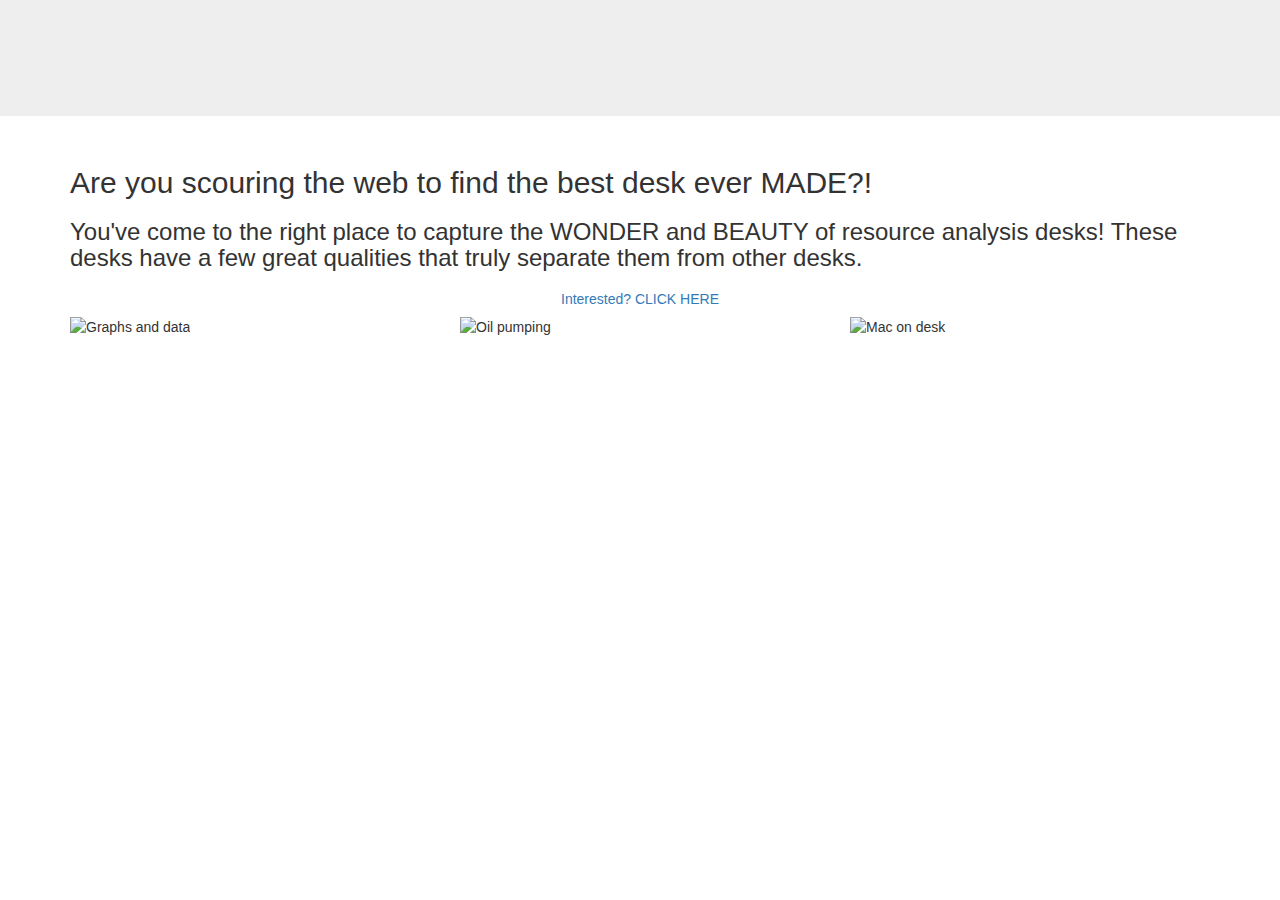
==== csci340lab2/index.html @ 59505154 "Created new Website" ====
<!DOCTYPE html>
<html lang="en">
    <head>
    <title>Lab 2: Javascript and JQuery</title>
    <link rel="stylesheet" href="https://maxcdn.bootstrapcdn.com/bootstrap/3.3.6/css/bootstrap.min.css"/>
    </head>

<body>
  <div class="jumbotron">
  <h1>

  </h1>
  </div>
    <div class="container">
    <h2>
      Are you scouring the web to find the best desk ever MADE?!
    </h2>
    <h3>
      You've come to the right place to capture the WONDER and BEAUTY of resource analysis desks!
      These desks have a few great qualities that truly separate them from other desks.
    </h3>
    </div>

<div class="container">
  <div class="row">
      <div class="col text-center">
        <div class="btn"><a href="https://www.zurifurniture.com/office/kennedy-desk-with-return-black-oak?gclid=Cj0KCQjwpreJBhDvARIsAF1_BU2Wk_l8o6Spmea9sR0zv4ObtiSNgZmym1mQYYqrjO_jlXuU2KtIKbMaAjQTEALw_wcB">Interested? CLICK HERE</a>
      </div>
    </div>
  </div>
</div>

    <div class="container">
      <div class="row row-no-gutters">
        <div class="col-sm-4">
        <img src="Analysis.jpeg" alt="Graphs and data">
        </div>
        <div class="col-sm-4">
        <img src="Resource.jpg" alt="Oil pumping">
        </div>
        <div class="col-sm-4">
        <img src="Desk-PC.jpeg" alt="Mac on desk">
        </div>
      </div>
    </div>

    <script src="https://ajax.googleapis.com/ajax/libs/jquery/3.4.1/jquery.min.js"></script>

    <script src="script.js"></script>

  </body>

</html>
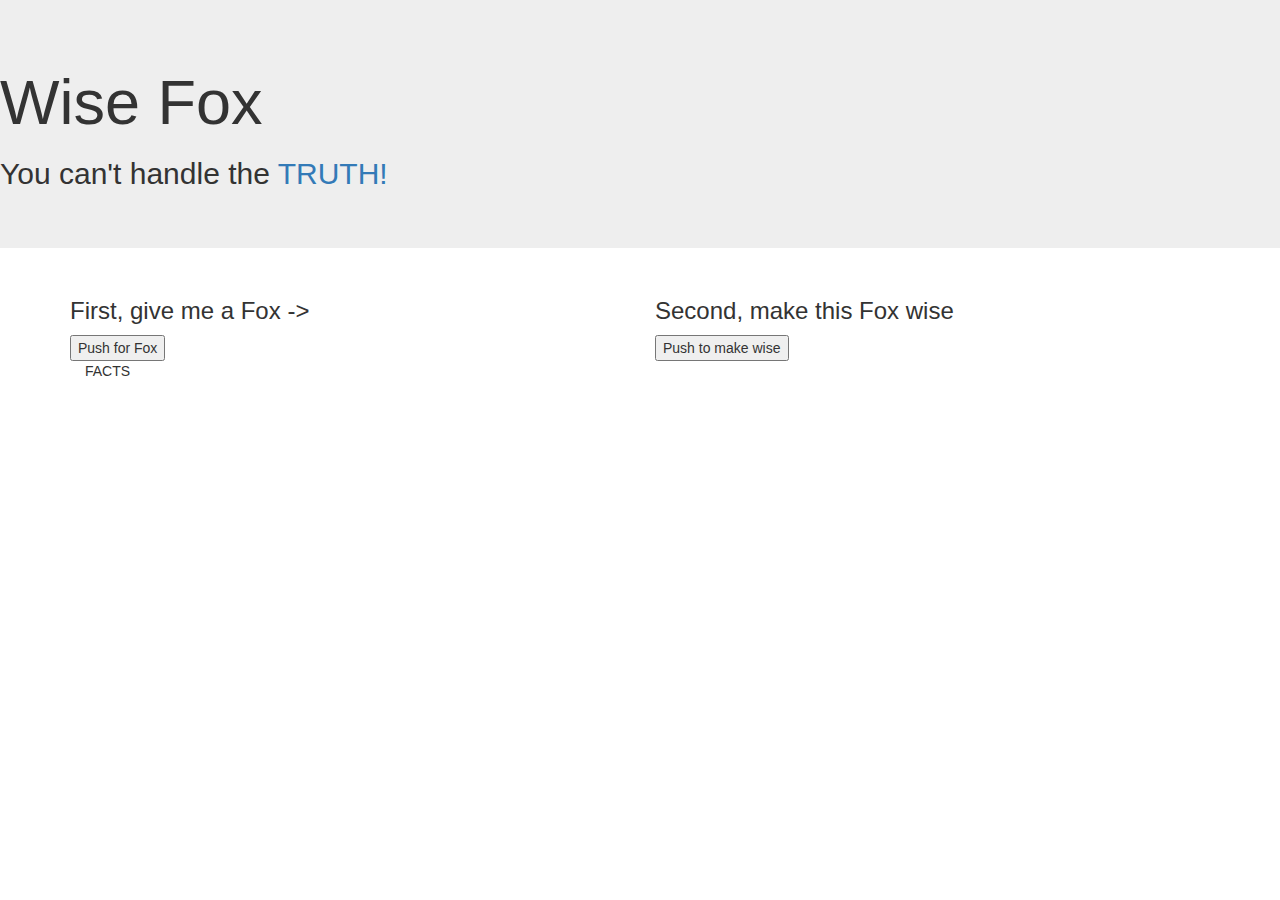
==== commit 956f21ca: "New website with couple links and inputs" ====
--- a/csci340lab2/index.html
+++ b/csci340lab2/index.html
@@ -3,43 +3,36 @@
     <head>
     <title>Lab 2: Javascript and JQuery</title>
     <link rel="stylesheet" href="https://maxcdn.bootstrapcdn.com/bootstrap/3.3.6/css/bootstrap.min.css"/>
+    <link rel="stylesheet" href="style.css">
     </head>
 
 <body>
   <div class="jumbotron">
-  <h1>
-
-  </h1>
+    <h1>Wise Fox</h1>
+    <h2>You can't handle the <a href="https://www.youtube.com/watch?v=9FnO3igOkOk">TRUTH!</a></h2>
   </div>
     <div class="container">
-    <h2>
-      Are you scouring the web to find the best desk ever MADE?!
-    </h2>
-    <h3>
-      You've come to the right place to capture the WONDER and BEAUTY of resource analysis desks!
-      These desks have a few great qualities that truly separate them from other desks.
-    </h3>
     </div>
 
 <div class="container">
   <div class="row">
-      <div class="col text-center">
-        <div class="btn"><a href="https://www.zurifurniture.com/office/kennedy-desk-with-return-black-oak?gclid=Cj0KCQjwpreJBhDvARIsAF1_BU2Wk_l8o6Spmea9sR0zv4ObtiSNgZmym1mQYYqrjO_jlXuU2KtIKbMaAjQTEALw_wcB">Interested? CLICK HERE</a>
-      </div>
+    <div class="col-sm-6">
+        <h3>First, give me a Fox -> </h3>
+        <input id="Fox" type="button" value="Push for Fox"></input>
     </div>
-  </div>
+    <div class="col-sm-6">
+        <h3>Second, make this Fox wise </h3>
+        <input id="jokeFact" type="button" value="Push to make wise"></input>
+    </div>
 </div>
 
     <div class="container">
-      <div class="row row-no-gutters">
-        <div class="col-sm-4">
-        <img src="Analysis.jpeg" alt="Graphs and data">
+      <div class="row">
+        <div class="col-sm-6">
+          <p id="joke-value">FACTS</p>
         </div>
-        <div class="col-sm-4">
-        <img src="Resource.jpg" alt="Oil pumping">
-        </div>
-        <div class="col-sm-4">
-        <img src="Desk-PC.jpeg" alt="Mac on desk">
+        <div class="col-sm-6">
+          <img src="">
         </div>
       </div>
     </div>
--- a/csci340lab2/style.css
+++ b/csci340lab2/style.css
@@ -0,0 +1,14 @@
+h1 {
+
+}
+
+button {
+  padding-left: 60px;
+  cursor: pointer;
+  padding: 8px 18px;
+  border: 3px solid black;
+  position: relative;
+  font-size: 30px;
+  color: blue;
+  background-color: white;
+}
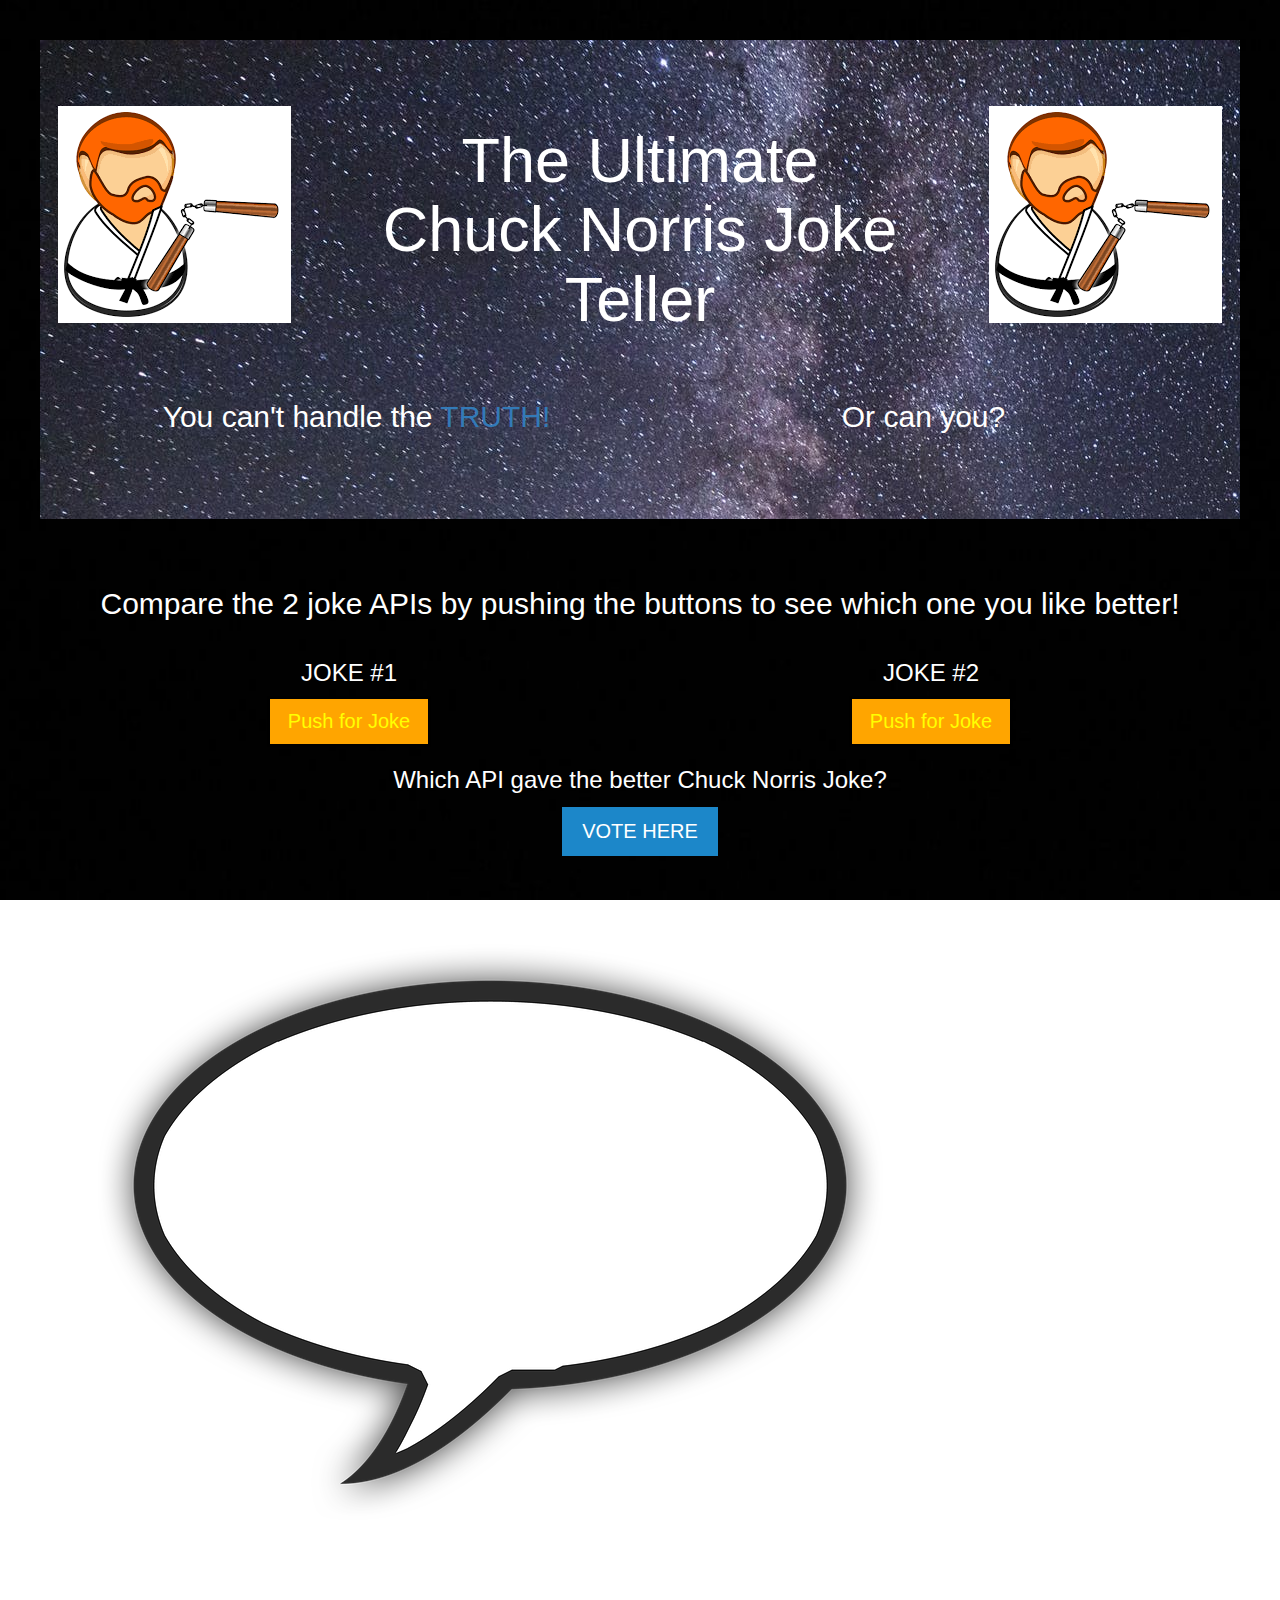
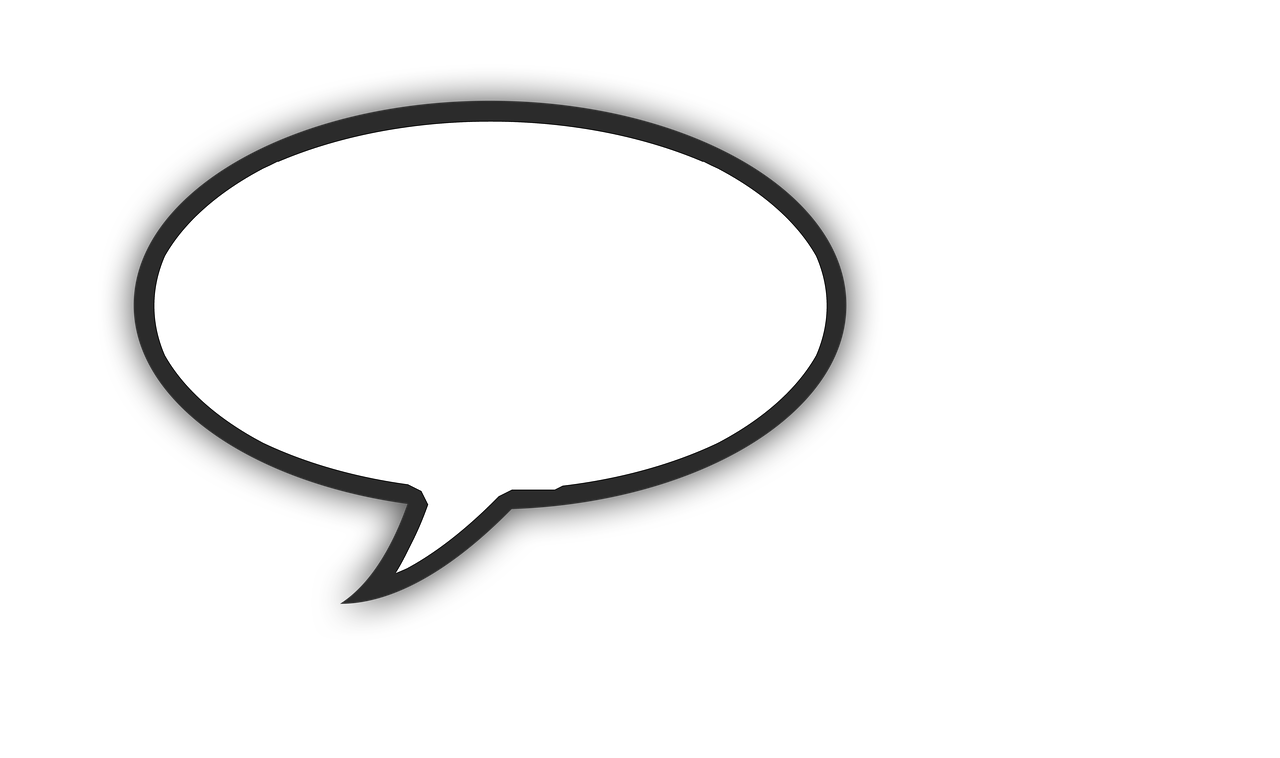
==== commit 07d7f68e: "New pictures and updates to" ====
--- a/csci340lab2/index.html
+++ b/csci340lab2/index.html
@@ -8,39 +8,64 @@
 
 <body>
   <div class="jumbotron">
-    <h1>Wise Fox</h1>
-    <h2>You can't handle the <a href="https://www.youtube.com/watch?v=9FnO3igOkOk">TRUTH!</a></h2>
-  </div>
-    <div class="container">
-    </div>
-
-<div class="container">
-  <div class="row">
-    <div class="col-sm-6">
-        <h3>First, give me a Fox -> </h3>
-        <input id="Fox" type="button" value="Push for Fox"></input>
-    </div>
-    <div class="col-sm-6">
-        <h3>Second, make this Fox wise </h3>
-        <input id="jokeFact" type="button" value="Push to make wise"></input>
-    </div>
-</div>
-
     <div class="container">
       <div class="row">
-        <div class="col-sm-6">
-          <p id="joke-value">FACTS</p>
+        <div class="col-sm-3">
+          <img id="Emoji1" src="Chuck Norris Emoji.png"></img>
         </div>
         <div class="col-sm-6">
-          <img src="">
+          <h1>The Ultimate Chuck Norris Joke Teller</h1>
+        </div>
+        <div class="col-sm-3">
+          <img id="Emoji2" src="Chuck Norris Emoji.png"></img>
         </div>
       </div>
     </div>
+  <div class="container">
+    <div class="row">
+      </div>
+      <div class="col-sm-6">
+        <h2>You can't handle the <a href="https://www.youtube.com/watch?v=9FnO3igOkOk">TRUTH!</a></h2>
+      </div>
+      <div class="col-sm-6">
+        <h2>Or can you?</h2>
+      </div>
+    </div>
+  </div>
 
-    <script src="https://ajax.googleapis.com/ajax/libs/jquery/3.4.1/jquery.min.js"></script>
 
-    <script src="script.js"></script>
+<div class="container">
+  <h2>Compare the 2 joke APIs by pushing the buttons to see which one you like better!</h2>
+  <div class="row">
+    <div class="col-sm-6">
+        <h3>JOKE #1</h3>
+        <input id="jokeFact1" type="button" value="Push for Joke"></input>
+    </div>
+    <div class="col-sm-6">
+        <h3>JOKE #2</h3>
+        <input id="jokeFact2" type="button" value="Push for Joke"></input>
+    </div>
+  <div class="row">
+    <div class="col-sm-12">
+      <h3>Which API gave the better Chuck Norris Joke?</h3>
+      <a href="https://www.surveymonkey.com/r/88MHXRZ" class="button">VOTE HERE</a>
+    </div>
+    </div>
+  </div>
+</div>
 
-  </body>
+<div class="image1">
+  <img src="chat_bubble.png" alt="" />
+  <p id="Joke1"></p>
+</div>
+
+<div class="image1">
+  <img src="chat_bubble.png" alt="" />
+  <p id="Joke1"></p>
+</div>
+
+<script src="https://ajax.googleapis.com/ajax/libs/jquery/3.4.1/jquery.min.js"></script>
+<script src="script.js"></script>
+</body>
 
 </html>
--- a/csci340lab2/style.css
+++ b/csci340lab2/style.css
@@ -1,14 +1,87 @@
-h1 {
-
+.jumbotron {
+  background-image: url("banner.jpeg");
+  width: 100%;
 }
 
-button {
-  padding-left: 60px;
+.jumbotron h1 {
+  text-align: center;
+  color: white;
+}
+
+h2 {
+  text-align: center;
+  margin: 20px;
+  color: white;
+}
+
+h3 {
+  color: white;
+}
+
+#Emoji1 {
+  position: absolute;
+  top: 0px;
+  left: 0px;
+}
+
+#Emoji2 {
+  position: absolute;
+  top: 0px;
+  right: 0px;
+}
+
+#jokeFact1, #jokeFact2 {
   cursor: pointer;
   padding: 8px 18px;
   border: 3px solid black;
   position: relative;
-  font-size: 30px;
-  color: blue;
-  background-color: white;
+  font-size: 20px;
+  color: yellow;
+  background-color: orange;
 }
+
+.container {
+  padding: 18px;
+  position: relative;
+  text-align: center;
+}
+
+.centered {
+  position: absolute;
+  top: 50%;
+  left: 50%;
+  transform: translate(-50%, -50%);
+}
+
+.button {
+  background-color: #1c87c9;
+  border: none;
+  color: white;
+  padding: 10px 20px;
+  text-align: center;
+  text-decoration: none;
+  display: inline-block;
+  font-size: 20px;
+  margin: 4px 2px;
+  cursor: pointer;
+}
+
+.image1 {
+  position: relative;
+  width 100%;
+}
+
+#Joke1 {
+  position: absolute;
+  top: 200px;
+  right: 200px;
+  left: 0;
+  width: 100%;
+}
+
+body {
+  background-image: url("A_black_background.jpg");
+  background-size: cover;
+  background-attachment: fixed;
+  padding: 40px;
+}
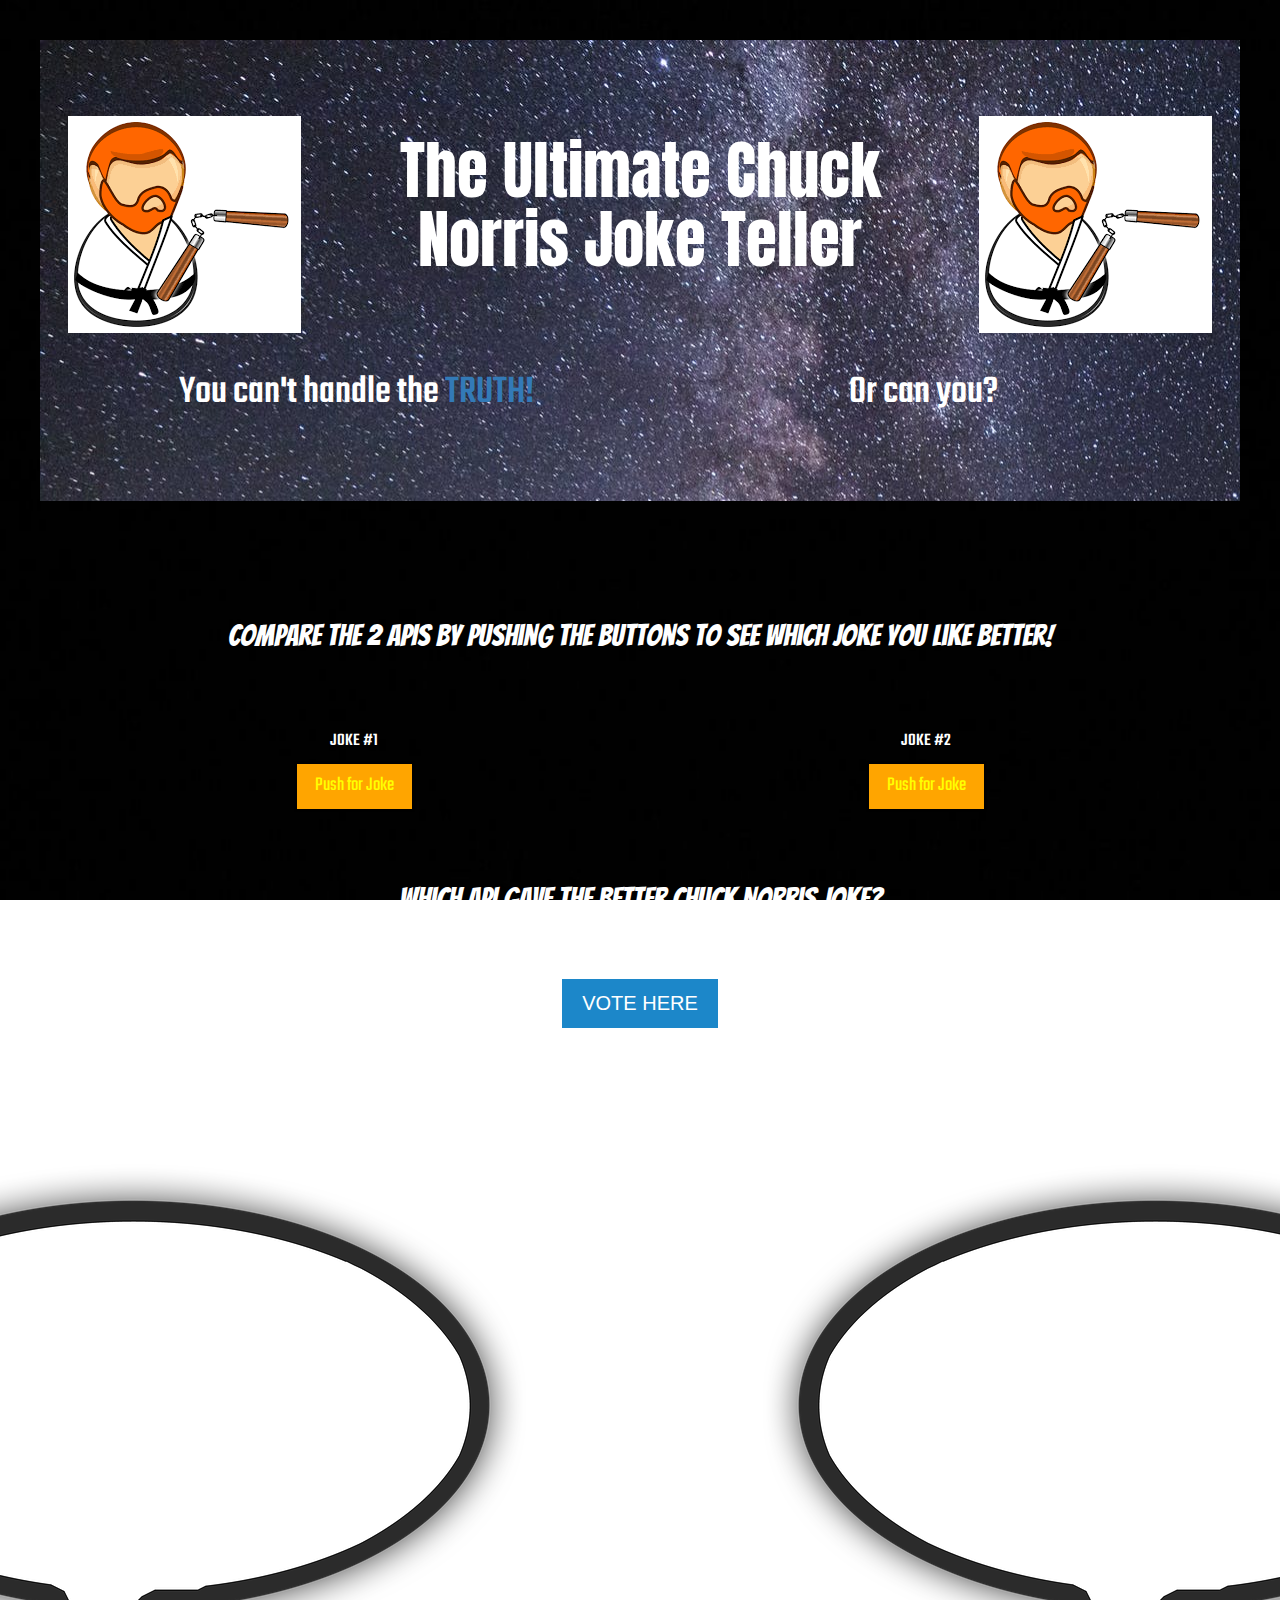
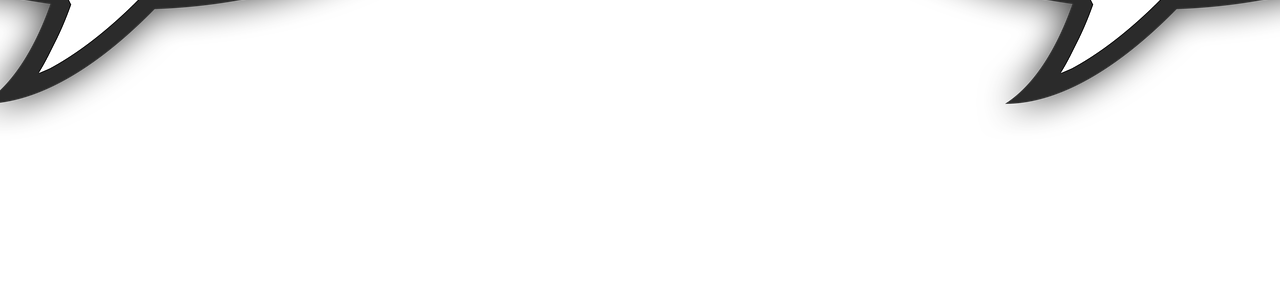
==== commit 0f9eda4a: "New fonts and updates to spacing" ====
--- a/csci340lab2/index.html
+++ b/csci340lab2/index.html
@@ -1,9 +1,22 @@
 <!DOCTYPE html>
 <html lang="en">
     <head>
-    <title>Lab 2: Javascript and JQuery</title>
-    <link rel="stylesheet" href="https://maxcdn.bootstrapcdn.com/bootstrap/3.3.6/css/bootstrap.min.css"/>
-    <link rel="stylesheet" href="style.css">
+      <title>Lab 2: Javascript and JQuery</title>
+      <link rel="stylesheet" href="https://maxcdn.bootstrapcdn.com/bootstrap/3.3.6/css/bootstrap.min.css"/>
+
+      <link rel="preconnect" href="https://fonts.googleapis.com">
+      <link rel="preconnect" href="https://fonts.gstatic.com" crossorigin>
+      <link href="https://fonts.googleapis.com/css2?family=Anton&display=swap" rel="stylesheet">
+
+      <link rel="preconnect" href="https://fonts.googleapis.com">
+      <link rel="preconnect" href="https://fonts.gstatic.com" crossorigin>
+      <link href="https://fonts.googleapis.com/css2?family=Anton&family=Teko&display=swap" rel="stylesheet">
+
+      <link rel="preconnect" href="https://fonts.googleapis.com">
+      <link rel="preconnect" href="https://fonts.gstatic.com" crossorigin>
+      <link href="https://fonts.googleapis.com/css2?family=Bangers&display=swap" rel="stylesheet">
+
+      <link rel="stylesheet" href="style.css">
     </head>
 
 <body>
@@ -35,14 +48,14 @@
 
 
 <div class="container">
-  <h2>Compare the 2 joke APIs by pushing the buttons to see which one you like better!</h2>
+  <h3>Compare the 2 APIs by pushing the buttons to see which joke you like better!</h3>
   <div class="row">
     <div class="col-sm-6">
-        <h3>JOKE #1</h3>
+        <h4>JOKE #1</h4>
         <input id="jokeFact1" type="button" value="Push for Joke"></input>
     </div>
     <div class="col-sm-6">
-        <h3>JOKE #2</h3>
+        <h4>JOKE #2</h4>
         <input id="jokeFact2" type="button" value="Push for Joke"></input>
     </div>
   <div class="row">
@@ -54,14 +67,22 @@
   </div>
 </div>
 
-<div class="image1">
-  <img src="chat_bubble.png" alt="" />
-  <p id="Joke1"></p>
-</div>
+<div class="container">
+  <div class="row">
+    <div class="col-sm-6">
+      <div class="image1">
+        <img src="chat_bubble.png">
+        <p id="Joke1"></p>
+      </div>
+    </div>
 
-<div class="image1">
-  <img src="chat_bubble.png" alt="" />
-  <p id="Joke1"></p>
+  <div class="col-sm-6">
+      <div class="image2">
+        <img src="chat_bubble.png">
+        <p id="Joke2"></p>
+      </div>
+    </div>
+  </div>
 </div>
 
 <script src="https://ajax.googleapis.com/ajax/libs/jquery/3.4.1/jquery.min.js"></script>
--- a/csci340lab2/style.css
+++ b/csci340lab2/style.css
@@ -6,15 +6,28 @@
 .jumbotron h1 {
   text-align: center;
   color: white;
+  font-family: 'Anton', sans-serif;
+}
+
+.row {
+  padding: 10px;
 }
 
 h2 {
   text-align: center;
   margin: 20px;
   color: white;
+  font-size: 40px;
 }
 
 h3 {
+  color: white;
+  font-family: 'Bangers', cursive;
+  font-size: 30px;
+  padding: 50px;
+}
+
+h4 {
   color: white;
 }
 
@@ -53,6 +66,10 @@
   transform: translate(-50%, -50%);
 }
 
+.col-sm-6 {
+  font-family: 'Teko', sans-serif;
+}
+
 .button {
   background-color: #1c87c9;
   border: none;
@@ -68,14 +85,26 @@
 
 .image1 {
   position: relative;
-  width 100%;
+  right: 400px;
+}
+
+.image2 {
+  position: relative;
+  left: 50px;
 }
 
 #Joke1 {
   position: absolute;
   top: 200px;
-  right: 200px;
+  right: 100px;
   left: 0;
+  width: 100%;
+}
+
+#Joke2 {
+  position: absolute;
+  top: 200px;
+  left: 100px;
   width: 100%;
 }
 
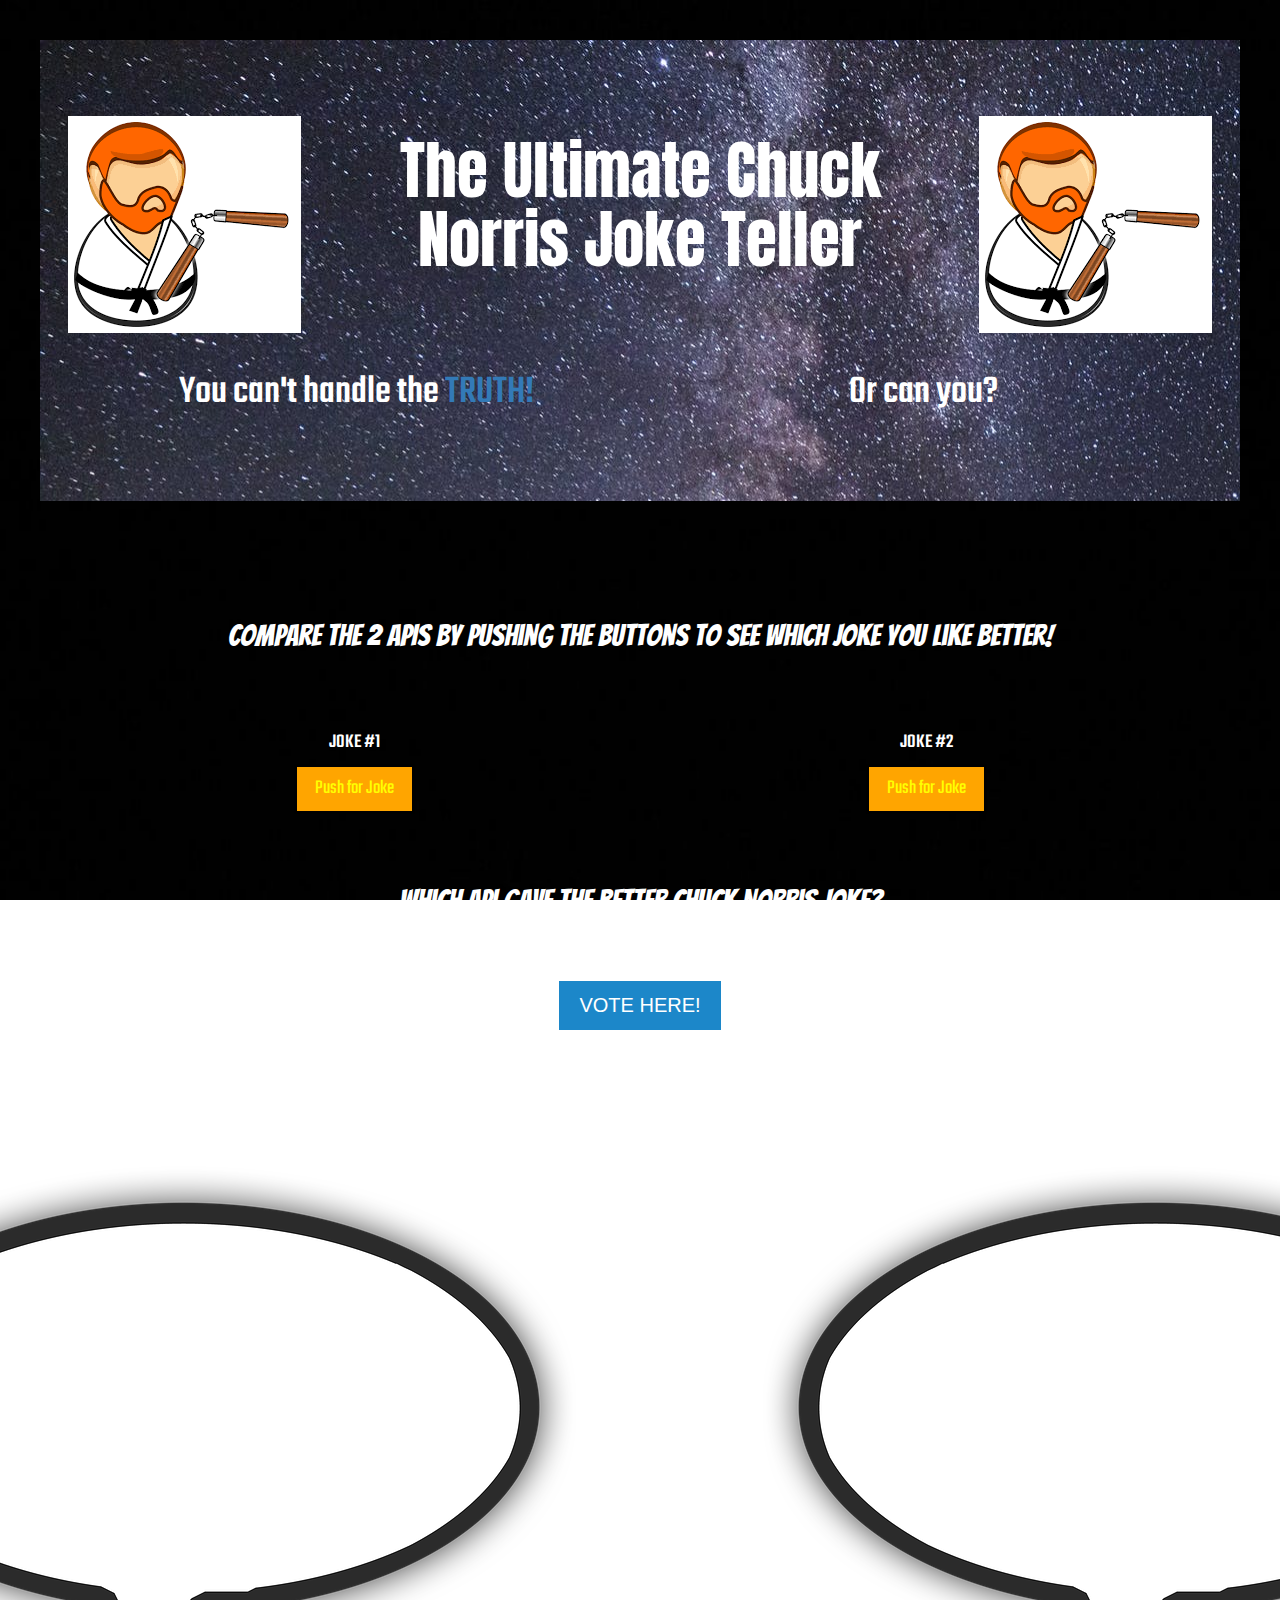
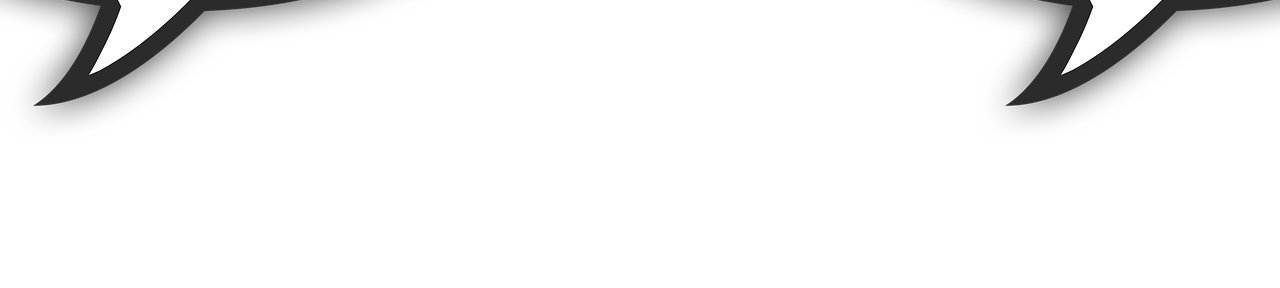
==== commit 1a189e83: "updated fonts and survey" ====
--- a/csci340lab2/index.html
+++ b/csci340lab2/index.html
@@ -15,6 +15,10 @@
       <link rel="preconnect" href="https://fonts.googleapis.com">
       <link rel="preconnect" href="https://fonts.gstatic.com" crossorigin>
       <link href="https://fonts.googleapis.com/css2?family=Bangers&display=swap" rel="stylesheet">
+
+      <link rel="preconnect" href="https://fonts.googleapis.com">
+      <link rel="preconnect" href="https://fonts.gstatic.com" crossorigin>
+      <link href="https://fonts.googleapis.com/css2?family=Klee+One:wght@600&display=swap" rel="stylesheet">
 
       <link rel="stylesheet" href="style.css">
     </head>
@@ -61,7 +65,7 @@
   <div class="row">
     <div class="col-sm-12">
       <h3>Which API gave the better Chuck Norris Joke?</h3>
-      <a href="https://www.surveymonkey.com/r/88MHXRZ" class="button">VOTE HERE</a>
+      <a href="https://www.surveymonkey.com/r/88MHXRZ" class="button">VOTE HERE!</a>
     </div>
     </div>
   </div>
--- a/csci340lab2/style.css
+++ b/csci340lab2/style.css
@@ -29,6 +29,7 @@
 
 h4 {
   color: white;
+  font-size: 20px;
 }
 
 #Emoji1 {
@@ -59,13 +60,6 @@
   text-align: center;
 }
 
-.centered {
-  position: absolute;
-  top: 50%;
-  left: 50%;
-  transform: translate(-50%, -50%);
-}
-
 .col-sm-6 {
   font-family: 'Teko', sans-serif;
 }
@@ -85,7 +79,7 @@
 
 .image1 {
   position: relative;
-  right: 400px;
+  right: 350px;
 }
 
 .image2 {
@@ -93,18 +87,21 @@
   left: 50px;
 }
 
+#Joke1, #Joke2 {
+  font-family: 'Klee One', cursive;
+}
+
 #Joke1 {
   position: absolute;
-  top: 200px;
-  right: 100px;
-  left: 0;
+  top: 275px;
+  left: 200px;
   width: 100%;
 }
 
 #Joke2 {
   position: absolute;
-  top: 200px;
-  left: 100px;
+  top: 275px;
+  left: 175px;
   width: 100%;
 }
 
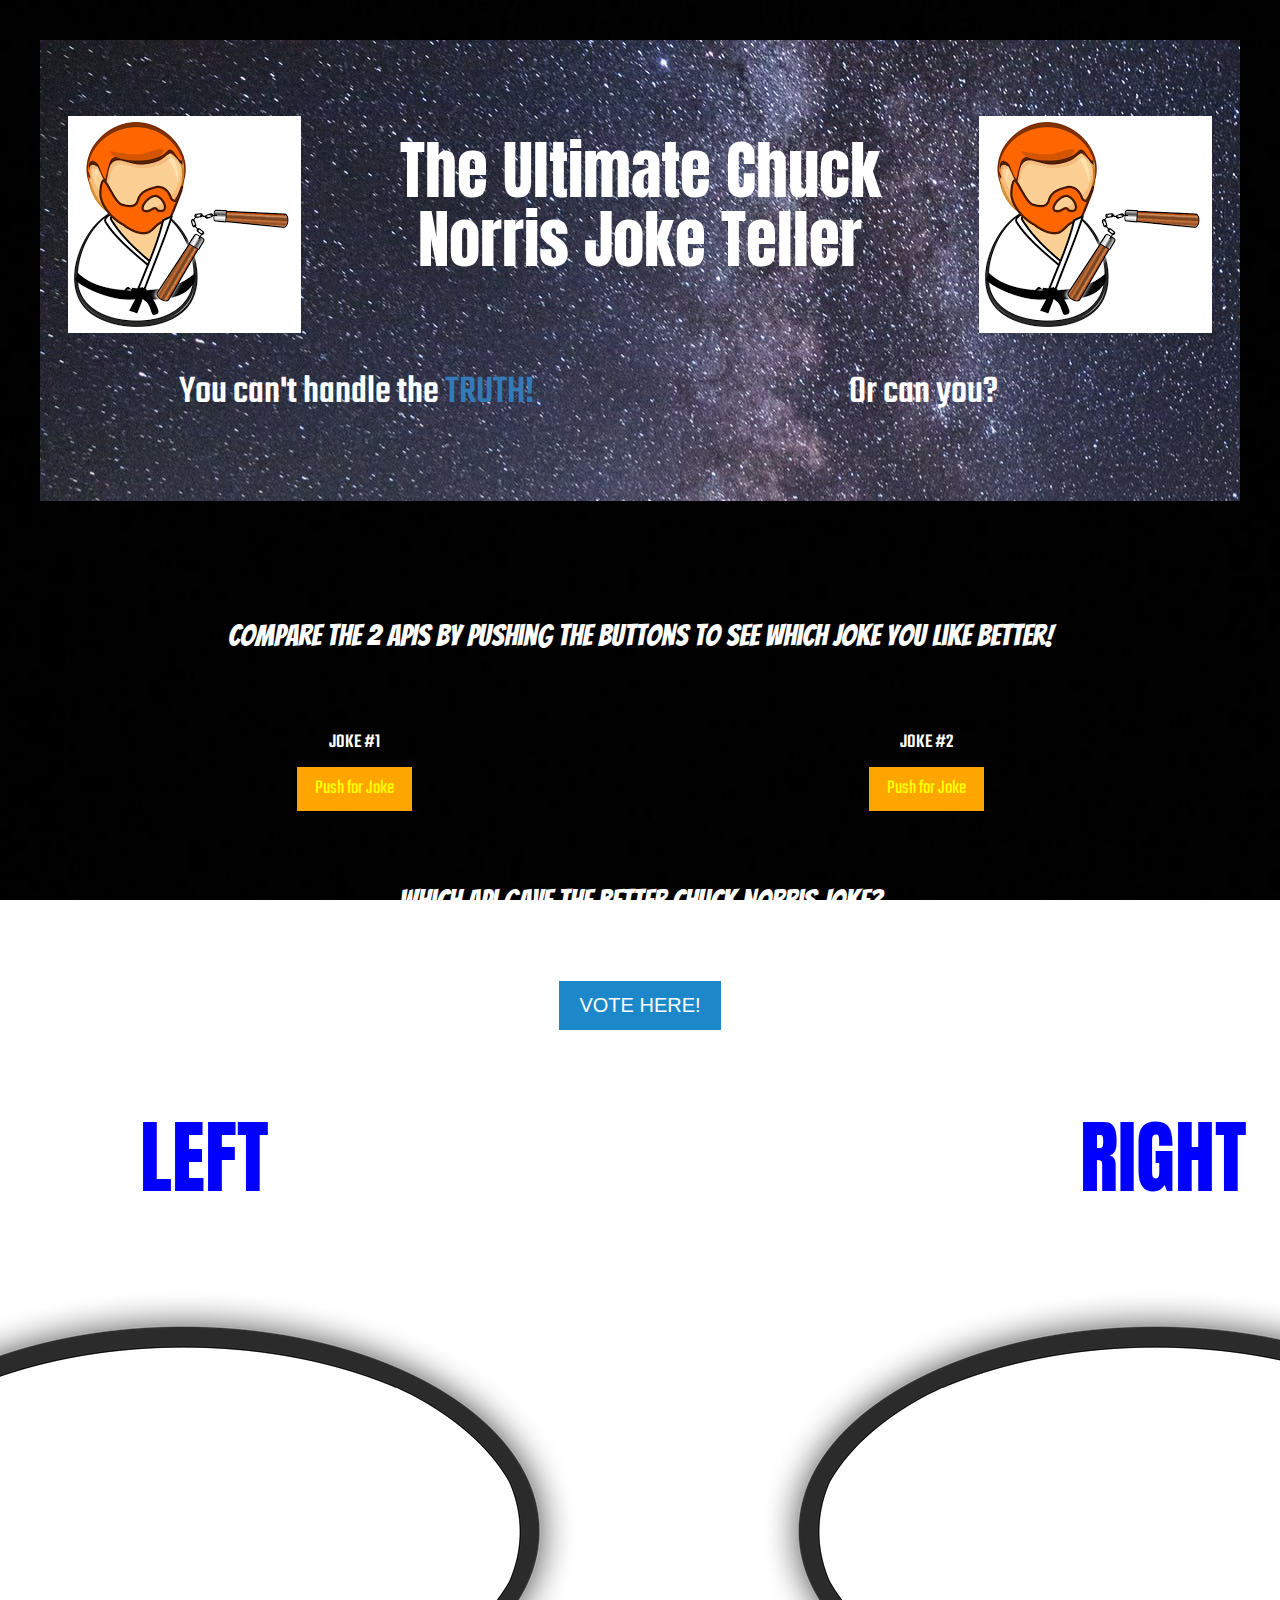
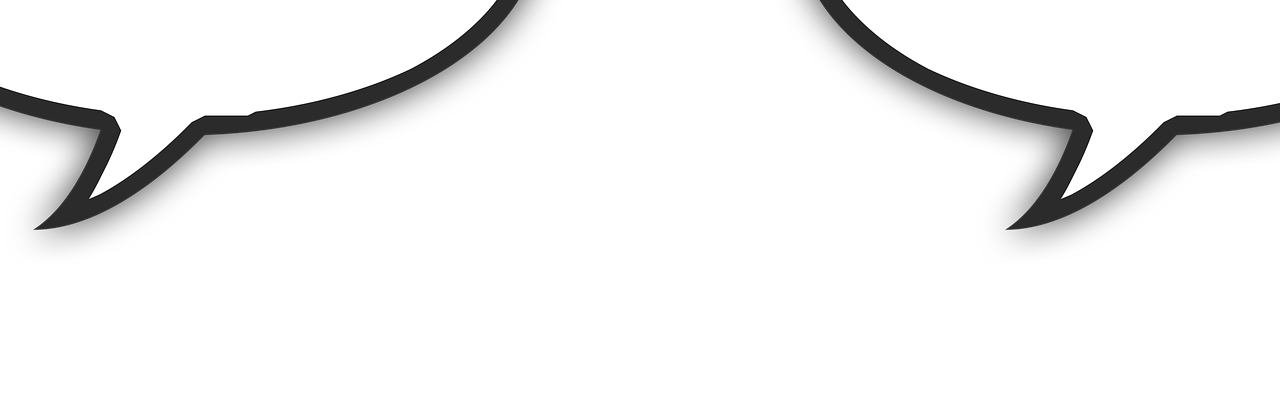
==== commit 25c70fab: "Update Spacing, Fonts, and final color changes" ====
--- a/csci340lab2/index.html
+++ b/csci340lab2/index.html
@@ -74,13 +74,14 @@
 <div class="container">
   <div class="row">
     <div class="col-sm-6">
+      <p id="L">LEFT</p>
       <div class="image1">
         <img src="chat_bubble.png">
         <p id="Joke1"></p>
       </div>
     </div>
-
-  <div class="col-sm-6">
+    <div class="col-sm-6">
+      <p id="R">RIGHT</p>
       <div class="image2">
         <img src="chat_bubble.png">
         <p id="Joke2"></p>
--- a/csci340lab2/style.css
+++ b/csci340lab2/style.css
@@ -89,20 +89,37 @@
 
 #Joke1, #Joke2 {
   font-family: 'Klee One', cursive;
+  font-size: 20px;
 }
 
 #Joke1 {
   position: absolute;
-  top: 275px;
+  top: 260px;
   left: 200px;
   width: 100%;
 }
 
 #Joke2 {
   position: absolute;
-  top: 275px;
+  top: 260px;
   left: 175px;
   width: 100%;
+}
+
+#L {
+  padding-right: 300px;
+  color: blue;
+}
+
+#R {
+  padding-left: 425px;
+  color: blue;
+}
+
+p {
+  font-size: 80px;
+  font-family: 'Anton', sans-serif;
+  color: orange;
 }
 
 body {
